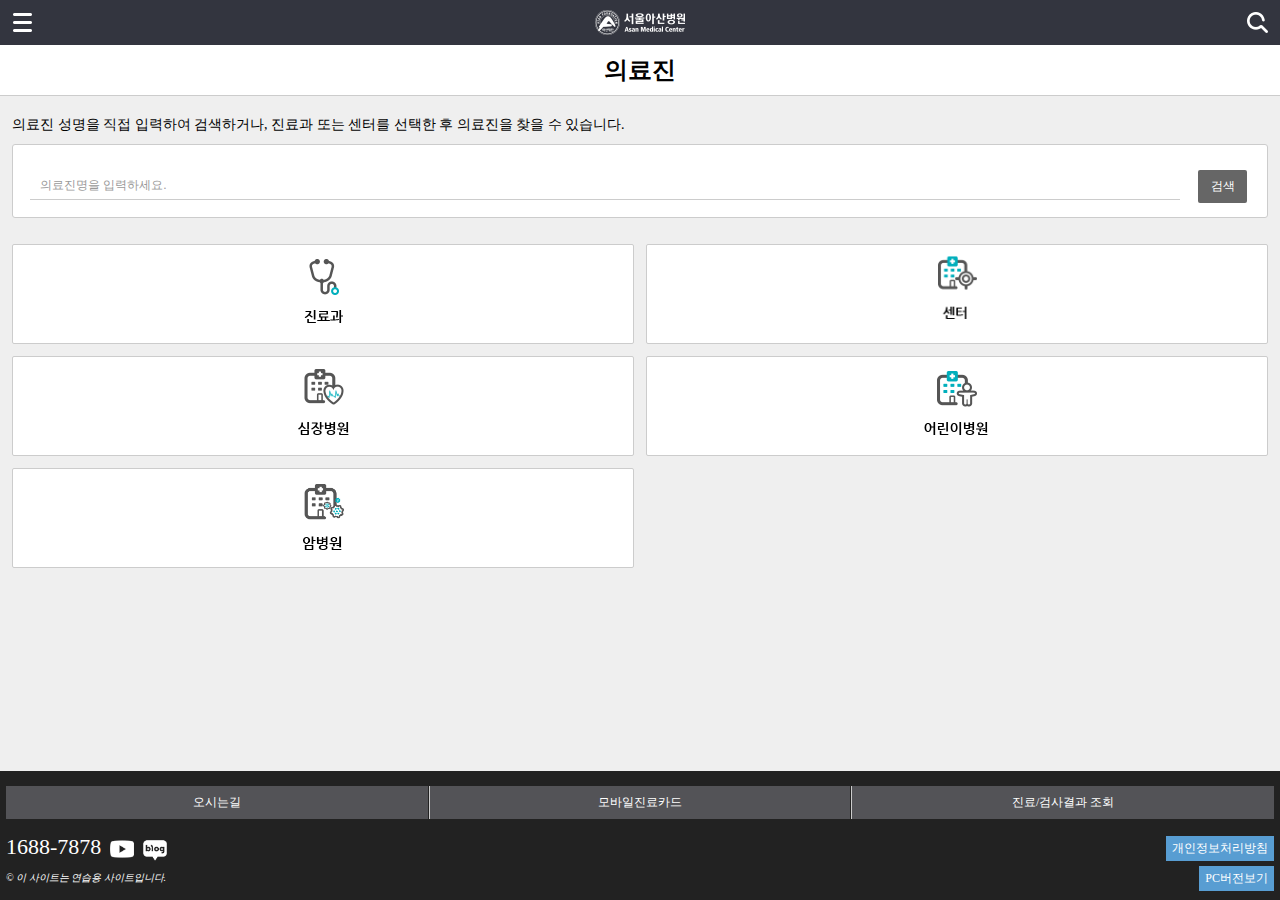
==== staff.html @ ffd86038 "Add files via upload" ====
<!DOCTYPE html>
<html lang="ko">

<head>
  <meta charset="UTF-8">
  <meta http-equiv="X-UA-Compatible" content="IE=edge">
  <meta name="viewport" content="width=device-width, initial-scale=1.0">
  <title>아산병원</title>
  <link rel="stylesheet" href="css/reset.css">
  <link rel="stylesheet" href="css/basic.css">
  <link rel="stylesheet" href="css/sub.css">
  <script src="https://ajax.googleapis.com/ajax/libs/jquery/3.6.0/jquery.min.js"></script>
  <script defer src="js/main.js"></script>
</head>

<body>
  <div class="contbody_scroll">
    <div id="wrap">
      <!-- 왼쪽 lnb 나와있을 때 보이는 반투명 -->
      <div class="cover">

      </div>
      <header>
        <div class="lnb_btn">
          <a href="#">
            <img src="img/bg_header_lnb.png" alt="메뉴열기">
          </a>
        </div>
        <h1 class="logo">
          <a href="#">
            <img src="img/img_header_logo.png" alt="서울아산병원">
          </a>
        </h1>
        <div class="search_btn">
          <a href="#">
            <img src="img/img_topSerch.png" alt="찾기열기">
          </a>
        </div>
      </header>

      <div id="con_wrap" class="sub_wrap">
        <div class="sub_title">
          <h2>의료진</h2>
        </div>
        <div class="sub_con">
          <p>의료진 성명을 직접 입력하여 검색하거나, 진료과 또는 센터를 선택한 후 의료진을 찾을 수 있습니다.</p>
          <div class="sub_search">
            <input type="text" name="" id="" placeholder="의료진명을 입력하세요." class="sub_search_input">
            <button class="sub_search_btn">검색</button>
          </div> 
          <!-- sub_con end -->
          <ul class="con_list">
            <li><a href="#"><img src="img/staff/img_step01.png" alt="진료과" width="39"></a></li>
            <li><a href="#"><img src="img/staff/img_step02.png" alt="암병원" width="39"></a></li>
            <li><a href="#"><img src="img/staff/img_step03.png" alt="심장병원" width="51"></a></li>
            <li><a href="#"><img src="img/staff/img_step04.png" alt="어린이병원" width="90"></a></li>
            <li><a href="#"><img src="img/staff/img_step05.png" alt="센터" width="41"></a></li>
          </ul>
        </div>

      </div>

      <footer>
        <ul class="quickmenu">
          <li><a href="#">오시는길</a></li>
          <li><a href="#">모바일진료카드</a></li>
          <li><a href="#">진료/검사결과 조회</a></li>
        </ul>
        <div class="telSns">
          <a href="#">1688-7878</a>
          <a href="#"><img src="img/img_youtube.png" alt="유투브"></a>
          <a href="#"><img src="img/img_naverblog.png" alt="블로그"></a>
        </div>
        <div class="pc">
          <a href="#">개인정보처리방침</a> <br>
          <a href="#">PC버전보기</a>
        </div>
        <address class="copy">&copy; 이 사이트는 연습용 사이트입니다.</address>
      </footer>
    </div>
  </div>
  <div id="lnb">
    <div class="lnb_login">
      <p class="txt">로그인을 하시면 더 많은 정보를<br>확인 하실 수 있습니다.</p>
      <img src="img/btn_login.png" alt="로그인">
    </div>
    <ul class="lnb_list">
      <li><a href="staff.html"><img src="img/staff/img_lnbtab01_on.png" alt="의료진"></a></li>
      <li><a href="#"><img src="img/img_lnbtab02_off.png" alt="진료에약"></a></li>
      <li><a href="#"><img src="img/img_lnbtab03_off.png" alt="예약조회"></a></li>
      <li><a href="#"><img src="img/img_lnbtab04_off.png" alt="병원안내"></a></li>
      <li><a href="#"><img src="img/img_lnbtab05_off.png" alt="건강정보"></a></li>
    </ul>
    <div class="lnb_res">
      <a href="#"><img src="img/btn_reserve.png" alt="예약 및 문의 1688-7575"></a>
    </div>
  </div>

</body>

</html>
---- css/basic.css ----
@charset "UTF-8";

body {
  width: 100%;
  min-width: 360px;
}

.contbody_scroll {
  overflow: hidden;
}

/* 레이아웃 */
#wrap {
  position: relative;
  width: 100%;
  height: 100%;
}

header {
  height: 45px;
  background: #33353F;
}

#con_wrap {}

.main_wrap {
  display: flex;
  flex-direction: column;
  /* height:calc(100vh - 177px);   
    footer의 height값을 억지로 지정*/
  /* border:2px solid red;  */
}

#con_up {
  flex: 2;
  display: flex;
}

.s1-1 {
  flex: 1;
}

.con_up_right {
  flex: 1;
  display: flex;
  flex-direction: column;
}

.s1-2 {
  flex: 1;
}

.s1-3 {
  flex: 1;
}

#con_down {
  flex: 1;
  display: flex;
}

.s2-1 {
  flex: 1;
}

.s2-2 {
  flex: 1;
}


.cover {
  display: none;
  position: fixed;
  top: 0;
  left: 0;
  width: 100%;
  height: 100%;
  background-color: rgba(0, 0, 0, 0.7);
  z-index: 10;
}


/*header*/
header {
  padding: 0 45px;
  width: 100%;
}

.lnb_btn {
  float: left;
  position: relative;
  left: -45px;
  z-index: 20;
}

.logo {
  float: left;
  width: 100%;
  margin: 0 -45px;
  text-align: center;
  line-height: 1;
}

.search_btn {
  float: right;
  position: relative;
  left: 45px;
}

header img {
  height: 45px;
}

/* content */
.main_wrap {
  padding: 6px;
}

.main_wrap section {
  display: table;
}

section>a {
  display: table-cell;
  /* width:100%; height:100%;  */
  text-align: center;
  vertical-align: middle;
}

#con_up {
  padding-bottom: 3px;
}

.s1-1 {
  padding-right: 3px;
}

.s1-1 a {
  background: #4AB8BC;
}

.s1-1 img {
  width: 120px;
}

.con_up_right {
  padding-left: 3px;
}

.s1-2 {
  padding-bottom: 3px;
}

.s1-2 a {
  background: #589DD2;
}

.s1-2 img {
  width: 110px;
}

.s1-3 {
  padding-top: 3px;
}

.s1-3 a {
  background: #FF912F;
}

.s1-3 img {
  width: 121px;
}

#con_down {
  padding-top: 3px;
}

.s2-1 {
  padding-right: 3px;
}

.s2-1 a {
  background: #589DD2;
}

.s2-1 img {
  width: 124px;
}

.s2-2 {
  padding-left: 3px;
}

.s2-2 a {
  background: #8DCA35;
}

.s2-2 img {
  width: 131px;
}


/* footer */
footer {
  /* position:fixed; 
  bottom:0; left:0;
  width:100%; */
  background: #222;
  padding: 15px 6px;
}

ul.quickmenu {
  display: table;
  width: 100%;
}

.quickmenu li {
  display: table-cell;
  width: 33.33%;
  background: #535357;
  border-left: 1px solid #ccc;
  border-right: 1px solid #222;
}

.quickmenu li:first-child {
  border-left: none;
}

.quickmenu li:last-child {
  border-right: none;
}

.quickmenu a {
  display: block;
  text-align: center;
  color: #fff;
  font-size: 12px;
  line-height: 33px;
}

.telSns {
  margin-top: 15px;
}

.telSns a {
  font-size: 22px;
  color: #fff;
}

.telSns img {
  width: 24px;
  margin-left: 5px
}

.pc {
  position: absolute;
  right: 6px;
  margin-top: -25px;
  text-align: right;
}

.pc a {
  background: #589DD2;
  display: inline-block;
  padding: 4px 6px;
  font-size: 12px;
  color: #fff;
  margin-bottom: 5px;
}

.copy {
  font-size: 10px;
  color: #fff;
  margin-top: 10px;
}

/* 좌측 슬라이더 메뉴 lnb */
#lnb {
  position: fixed;
  top: 0;
  left: -274px;
  width: 274px;
  height: 100%;
  background: #F1F1F1;
  z-index: 100;
}

.lnb_login {
  background: #111;
  text-align: center;
  padding: 35px 0;
}

.lnb_login p {
  color: #fff;
  text-align: left;
  margin: 0 0 20px 20px;
  font-size: 14px;
}

.lnb_login img {
  width: 232px;
}

ul.lnb_list {
  border-bottom: 1px solid #ddd;
}

.lnb_list img {
  width: 274px;
}

.lnb_res {
  padding-top: 40px;
  text-align: center;
}

.lnb_res img {
  width: 235px;
}
---- css/sub.css ----
@charset "UTF-8";

.sub_wrap {
    background-color: #efefef;
}
.sub_title {
    background-color: #fff;
    border-bottom: 1px solid #ccc;
}
.sub_title h2 {
    text-align: center;
    line-height: 50px;
    
}

.sub_con {

}
.sub_con > p {
    padding: 20px 0 10px 12px;
    font-size: 14px;
}
.sub_search {
    background-color: #fff;
    border: 1px solid #ccc;
    margin: 0 12px;
    padding: 25px 17px 17px;
    border-radius: 3px;
    position: relative;
}
.sub_search_input {
    border: none;
    border-bottom: 1px solid #ccc;
    width: calc(100% - 70px);
    height: 30px;
    padding-left: 10px;
}
.sub_search_input::placeholder {
    color: #999;
    font-size: 12px;
}
.sub_search_btn {
    position: absolute;
    right: 20px;
    background-color: #666666;
    color: #fff;
    border: none;
    border-radius: 2px;
    padding: 8px 12px;
    display: inline-block;
    width: 49px;
    font-size: 12px;
}

.con_list {
    overflow: hidden;
    padding: 20px 6px 0;
}
.con_list li {
    width: 50%;
    padding: 6px;
    float: left;
}
.con_list a {
    display: block;
    height: 100px;
    background-color: #fff;
    border: 1px solid #ccc;
    border-radius: 2px;
    text-align: center;
}
.con_list img {
    
}
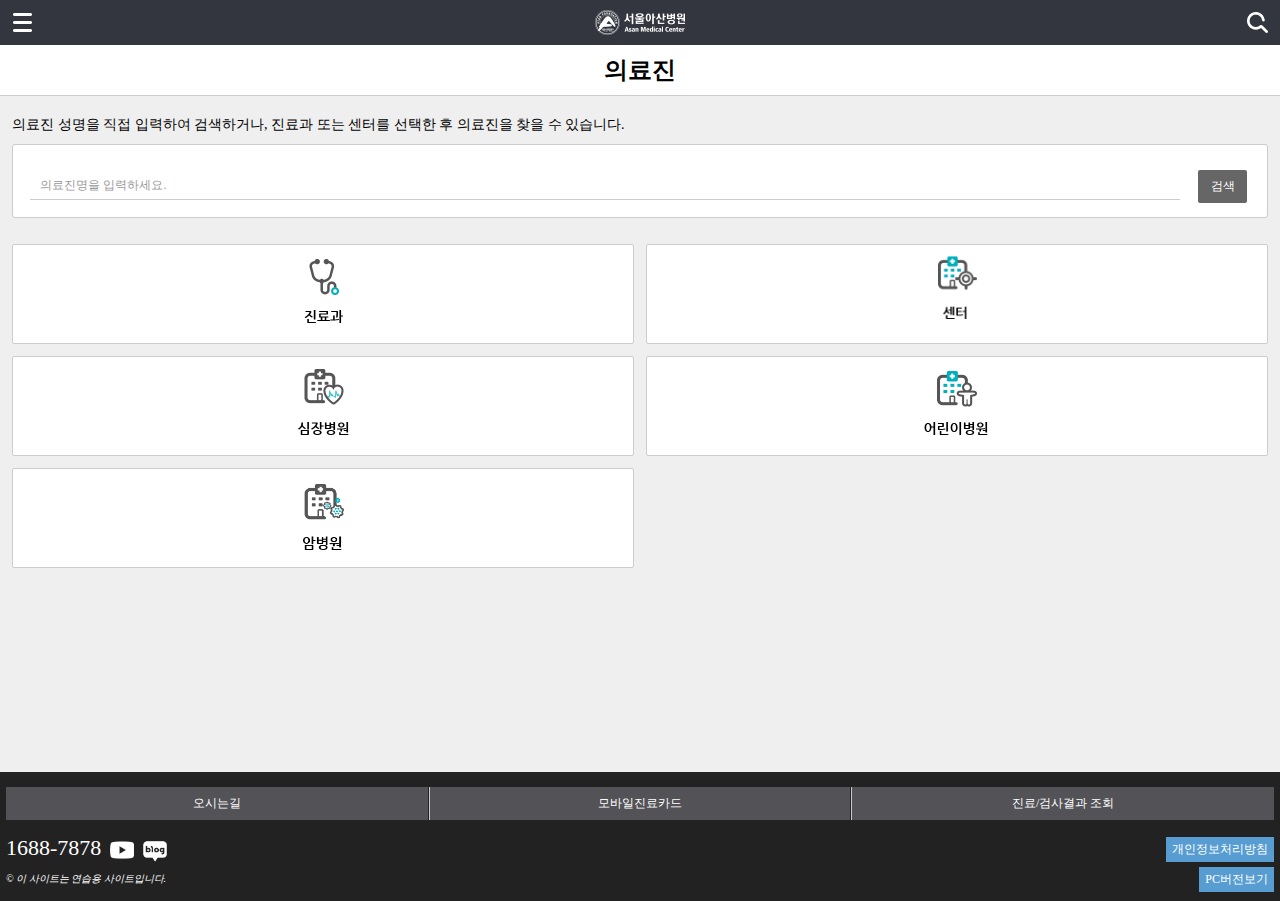
==== commit 58bc71bd: "Add files via upload" ====
--- a/staff.html
+++ b/staff.html
@@ -27,7 +27,7 @@
           </a>
         </div>
         <h1 class="logo">
-          <a href="#">
+          <a href="index.html">
             <img src="img/img_header_logo.png" alt="서울아산병원">
           </a>
         </h1>
